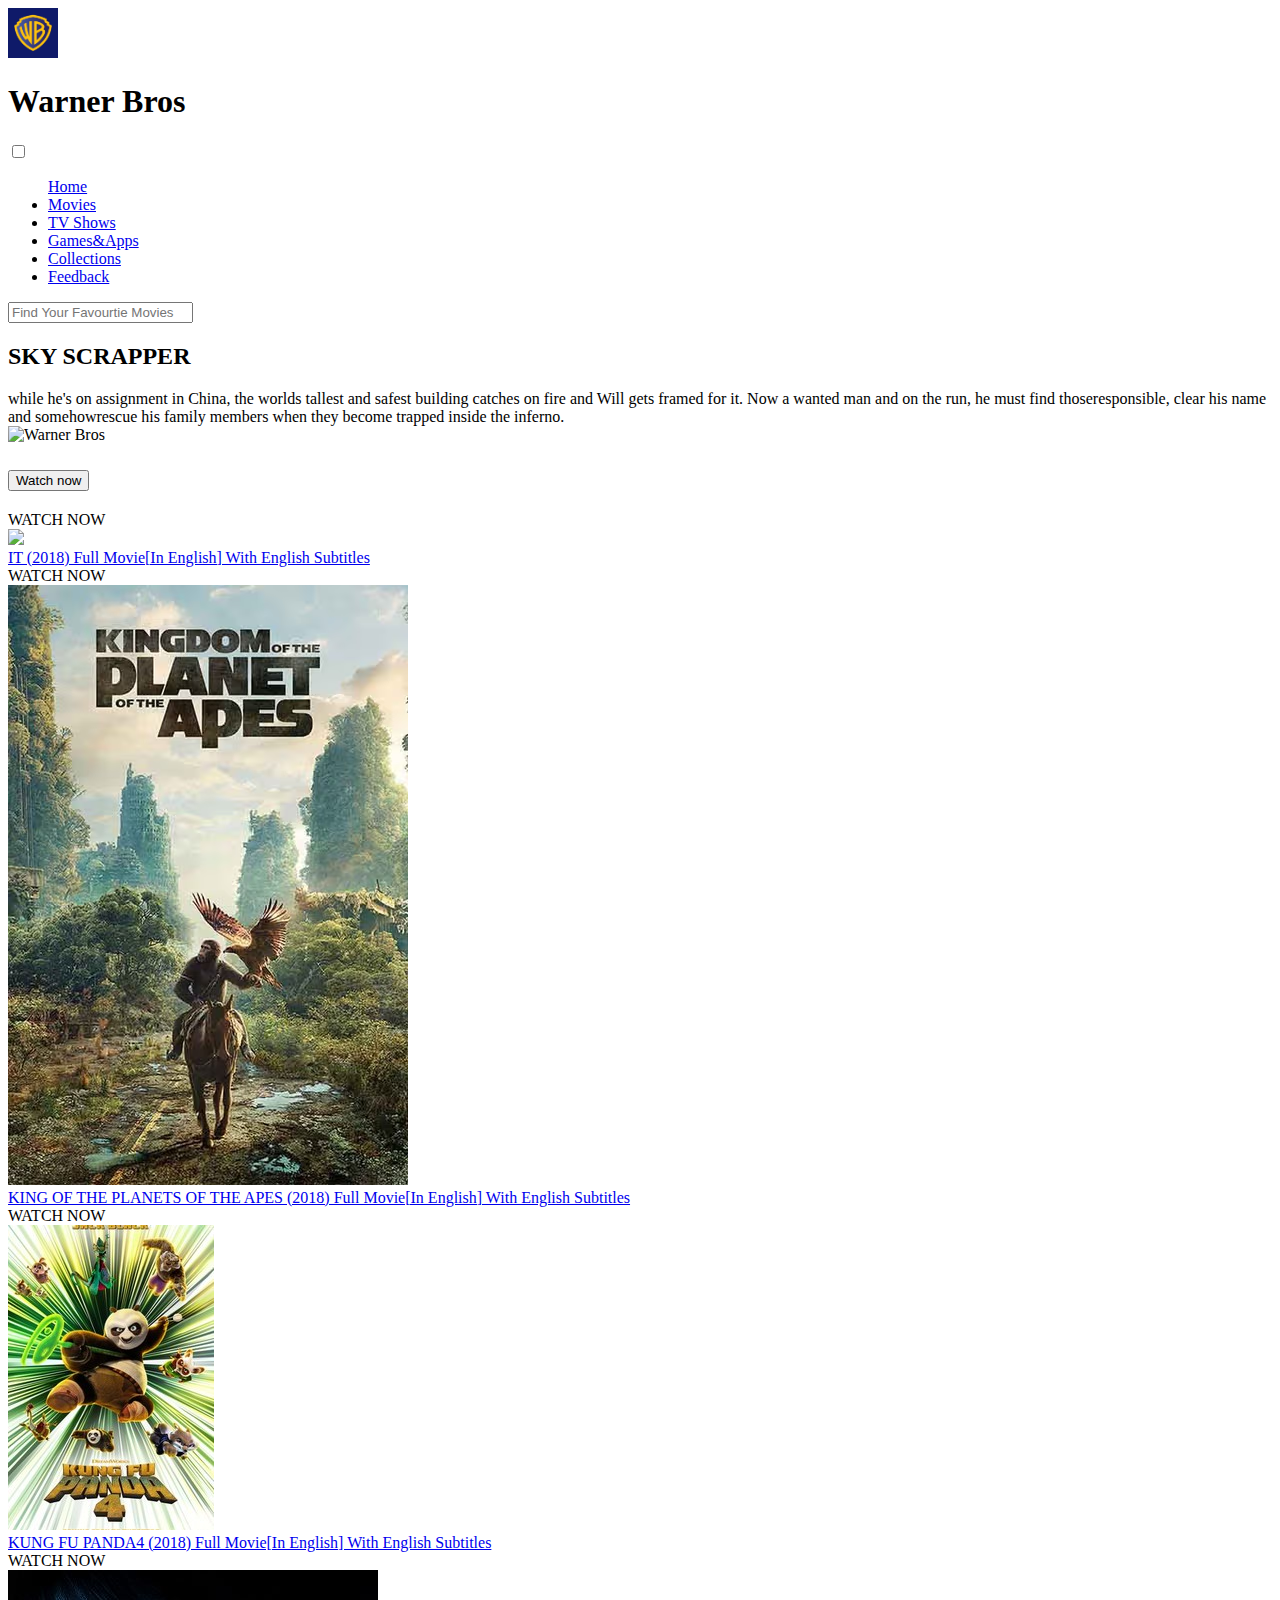
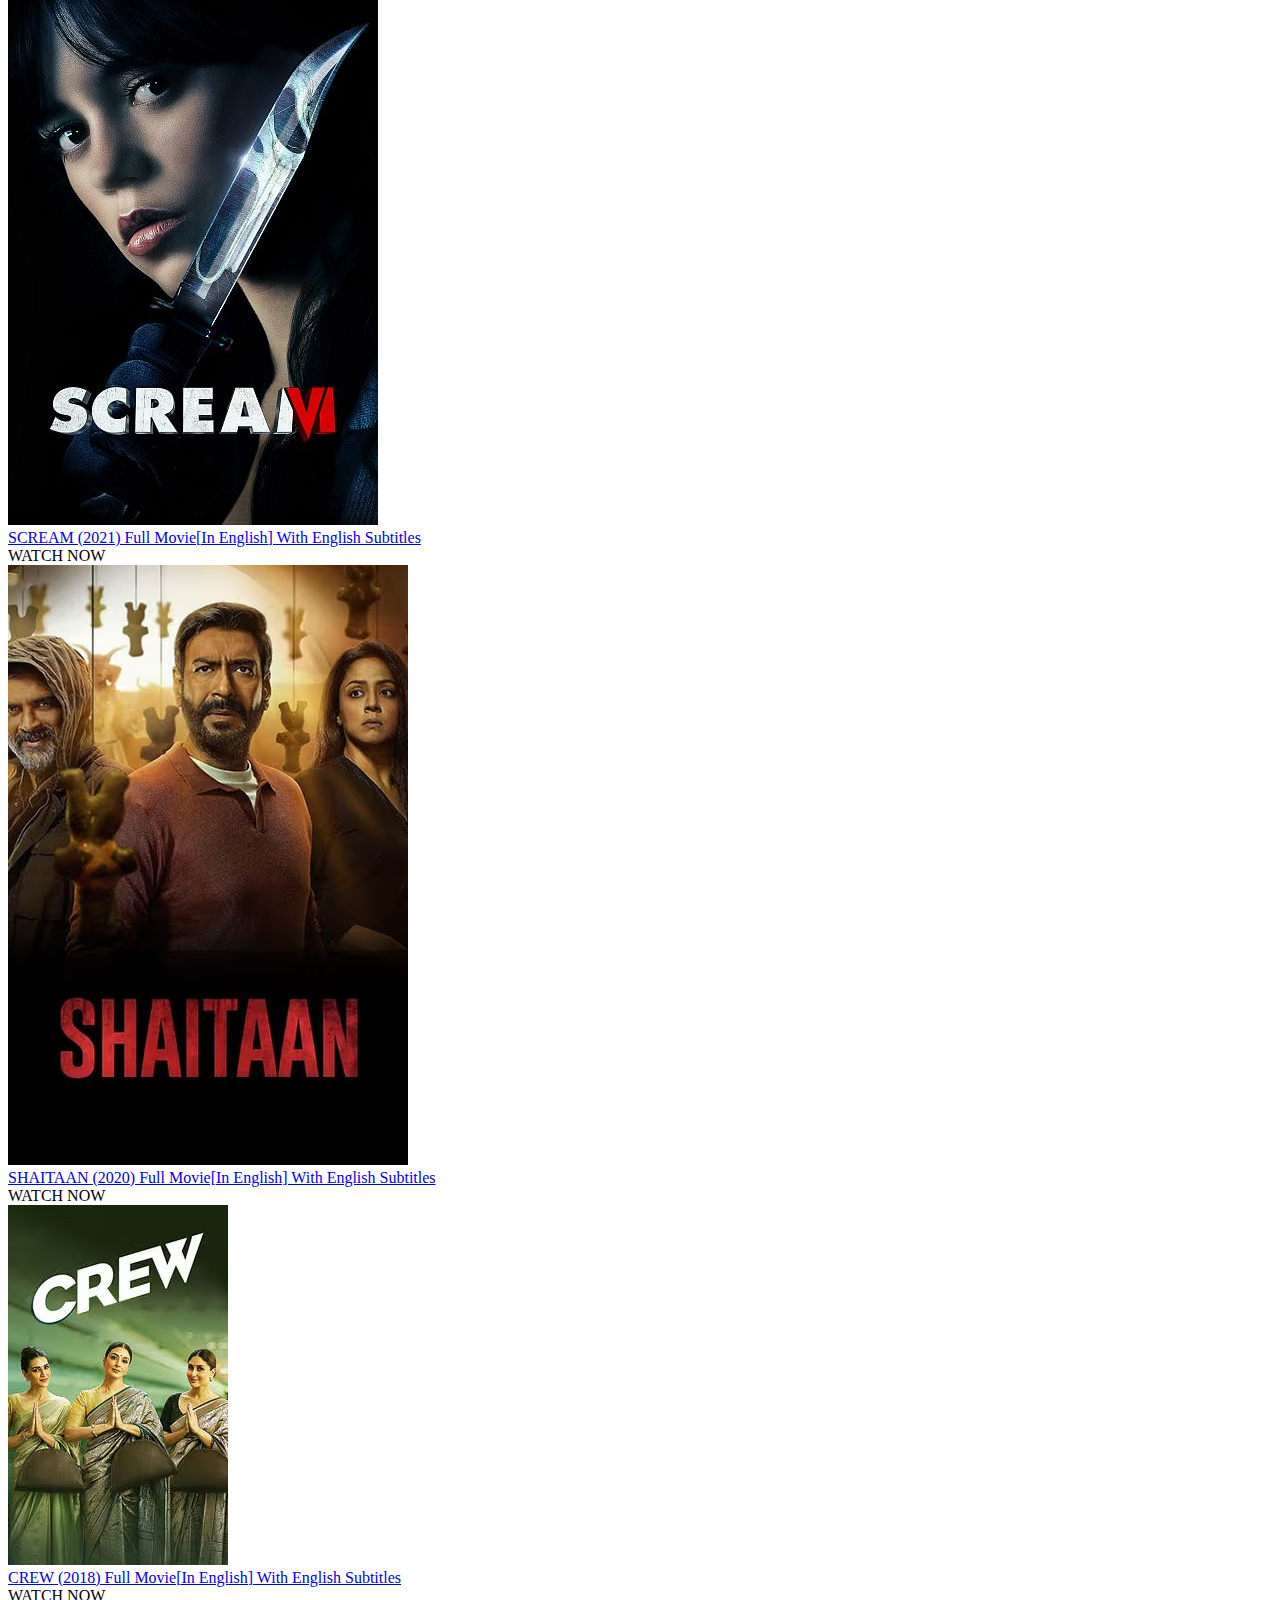
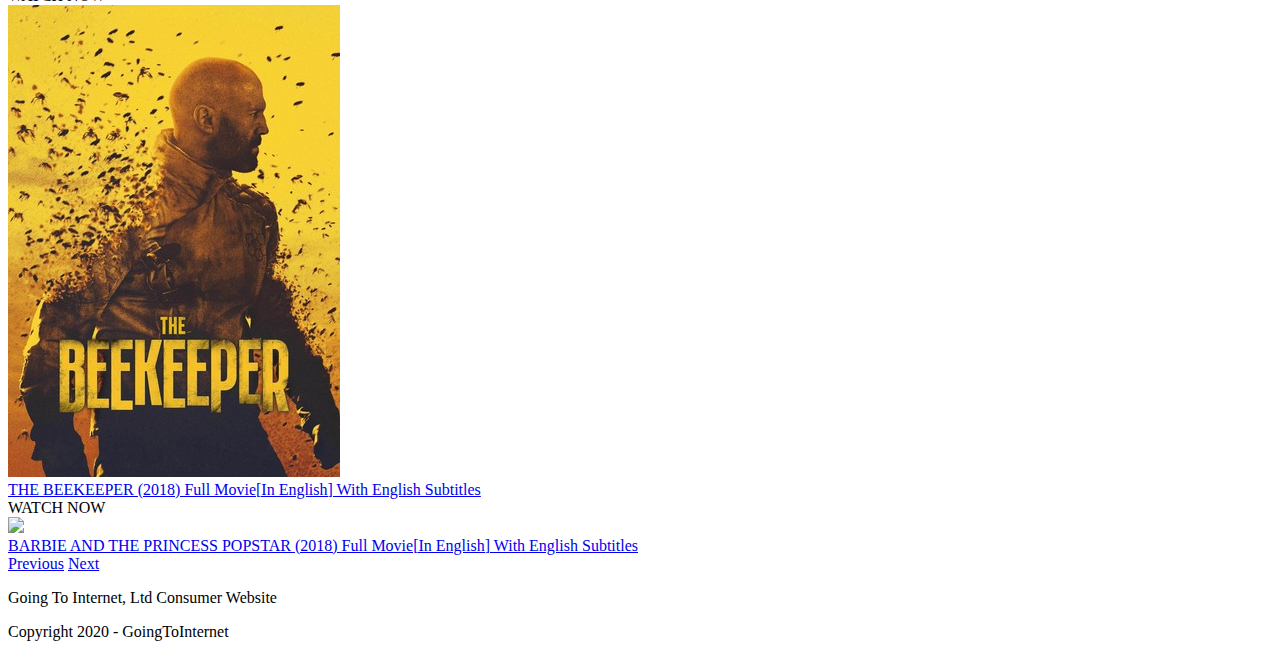
==== index.html @ aecf3b8f "Add files via upload" ====
<!DOCTYPE html>
<html lang="en">
<head>
    <meta charset="UTF-8">
    <link rel="stylesheet" href="stylesheet.css">
    <link rel="shortcut icon" href="logo.jpeg">
    <meta name="viewport" content="width=device-width, initial-scale=1.0">
    <title>Warner Bros</title>
</head>
<body>
    <!--navigation-------------->
    <nav>
        <!--logo--------------->
        <a href="#" class="logo">
            <img src="logo.jpeg" height="50">
        </a>
        <h1>Warner Bros</h1>

        <!--menu--btn----------------->
        <input type="checkbox" class="menu-btn" id="menu-btn"/>
        <label class="menu-icon" for="menu-btn">
            <span class="nav-icon"></span>
        </label>
        <!--menu-------------->
        <ul class="menu">
            <a class="active" href="index1.html">Home</a></li>
            <li><a href="movies.html">Movies</a></li>
            <li><a href="tv_shows.html">TV Shows</a></li>
            <li><a href="games_and_apps.html">Games&Apps</a></li>
            <li><a href="collections.html">Collections</a></li>
            <li><a href="feedback.html">Feedback</a></li>
        </ul>
        <!--search------------->
        <div class="search">
            <input type="text" placeholder="Find Your Favourtie Movies"/>
            <!--search-icon----------->
            <i class="fas fa-search"></i>
        </div>
        
    </nav>
    
    <!--movies---------------------------->

<!-- Image header -->
<div class="overlay-text">
    <h2 class="overlay-text-title">SKY SCRAPPER</h2>  <div class="overlay-text-content">  while he's on assignment in China, the worlds tallest and safest building catches on fire  
      and Will gets framed for it. Now a wanted man and on the run, he must find thoseresponsible,
      clear his name and somehowrescue his family members when they become  
      trapped inside the inferno. 
    </div>
  </div>

         
      
    <img class="Sky scrapper" src="pic700.jpeg" alt="Warner Bros" width="1400" height="650">
        
      <h2><button class="w3-button w3-white w3-padding-large w3-large w3-opacity w3-hover-opacity-off" onclick="document.getElementById('now playing').style.display='block'">Watch now</button></h2>
    </div>
</header>


   
    <section id="movies-list">
        <!--box-1------------------------>
        <div class="movies-box">
            <!--img------------>
            <div class="movies-img">
                <div class="quality">WATCH NOW</div>
                <img src="pic9.jpeg">
            </div>
            <!--text--------->
            <a href="https://youtu.be/xKJmEC5ieOk?si=CEAg1UDfW_TVYix8">
                IT (2018) Full Movie[In English] With English Subtitles 
            </a>
        </div>
         <!--box-2------------------------>
         <div class="movies-box">
            <!--img------------>
            <div class="movies-img">
                <div class="quality">WATCH NOW</div>
                <img src="pic120.jpeg">
            </div>
            <!--text--------->
            <a href="https://youtu.be/XtFI7SNtVpY">
                KING OF THE PLANETS OF THE APES (2018) Full Movie[In English] With English Subtitles 
            </a>
        </div>
         <!--box-3------------------------>
         <div class="movies-box">
            <!--img------------>
            <div class="movies-img">
                <div class="quality">WATCH NOW</div>
                <img src="pic121.jpeg">
            </div>
            <!--text--------->
            <a href="https://youtu.be/_inKs4eeHiI?si=r_LCLreM0QMHwBtn">
                KUNG FU PANDA4 (2018) Full Movie[In English] With English Subtitles 
            </a>
        </div>
         <!--box-4------------------------>
         <div class="movies-box">
            <!--img------------>
            <div class="movies-img">
                <div class="quality">WATCH NOW</div>
                <img src="pic124.jpeg">
            </div>
            <!--text--------->
            <a href="https://youtu.be/beToTslH17s?si=_YmzrtkJqgESk-26">
                SCREAM (2021) Full Movie[In English] With English Subtitles 
            </a>
        </div>
         <!--box-5------------------------>
         <div class="movies-box">
            <!--img------------>
            <div class="movies-img">
                <div class="quality">WATCH NOW</div>
                <img src="pic123.jpeg">
            </div>
            <!--text--------->
            <a href="https://youtu.be/BwijcZVL7_g?si=bzxP9hBZYshG45Jr">
                SHAITAAN (2020) Full Movie[In English] With English Subtitles 
            </a>
        </div>
         <!--box-6------------------------>
         <div class="movies-box">
            <!--img------------>
            <div class="movies-img">
                <div class="quality">WATCH NOW</div>
                <img src="pic125.jpeg">
            </div>
            <!--text--------->
            <a href="https://youtu.be/3uvfq4Cu8R8?si=z6AcjjpFJoxKxQ3o">
                CREW (2018) Full Movie[In English] With English Subtitles  
            </a>
        </div>
         <!--box-7------------------------>
         <div class="movies-box">
            <!--img------------>
            <div class="movies-img">
                <div class="quality">WATCH NOW</div>
                <img src="pic127.jpeg">
            </div>
            <!--text--------->
            <a href="https://youtu.be/SzINZZ6iqxY?si=F36zBvvUBDCZxayn">
                THE BEEKEEPER (2018) Full Movie[In English] With English Subtitles  
            </a>
        </div>
         <!--box-8------------------------>
         <div class="movies-box">
            <!--img------------>
            <div class="movies-img">
                <div class="quality">WATCH NOW</div>
                <img src="pic100.jpg">
            </div>
            <!--text--------->
            <a href="https://youtu.be/lTCqkFNs8b8?si=sl-nR9Te7Dhs7YZi">
                BARBIE AND THE PRINCESS POPSTAR (2018) Full Movie[In English] With English Subtitles 
            </a>
        </div>
    </section>
<!--btns--------------->
    <div class="btns">
        <a href="#">Previous</a>
        <a href="movies.html">Next</a>
    </div>
    <!--footer------------------>
    <footer>
        <p>Going To Internet, Ltd Consumer Website</p>
        <p>Copyright 2020 - GoingToInternet</p>
    </footer>
</body>
</html>
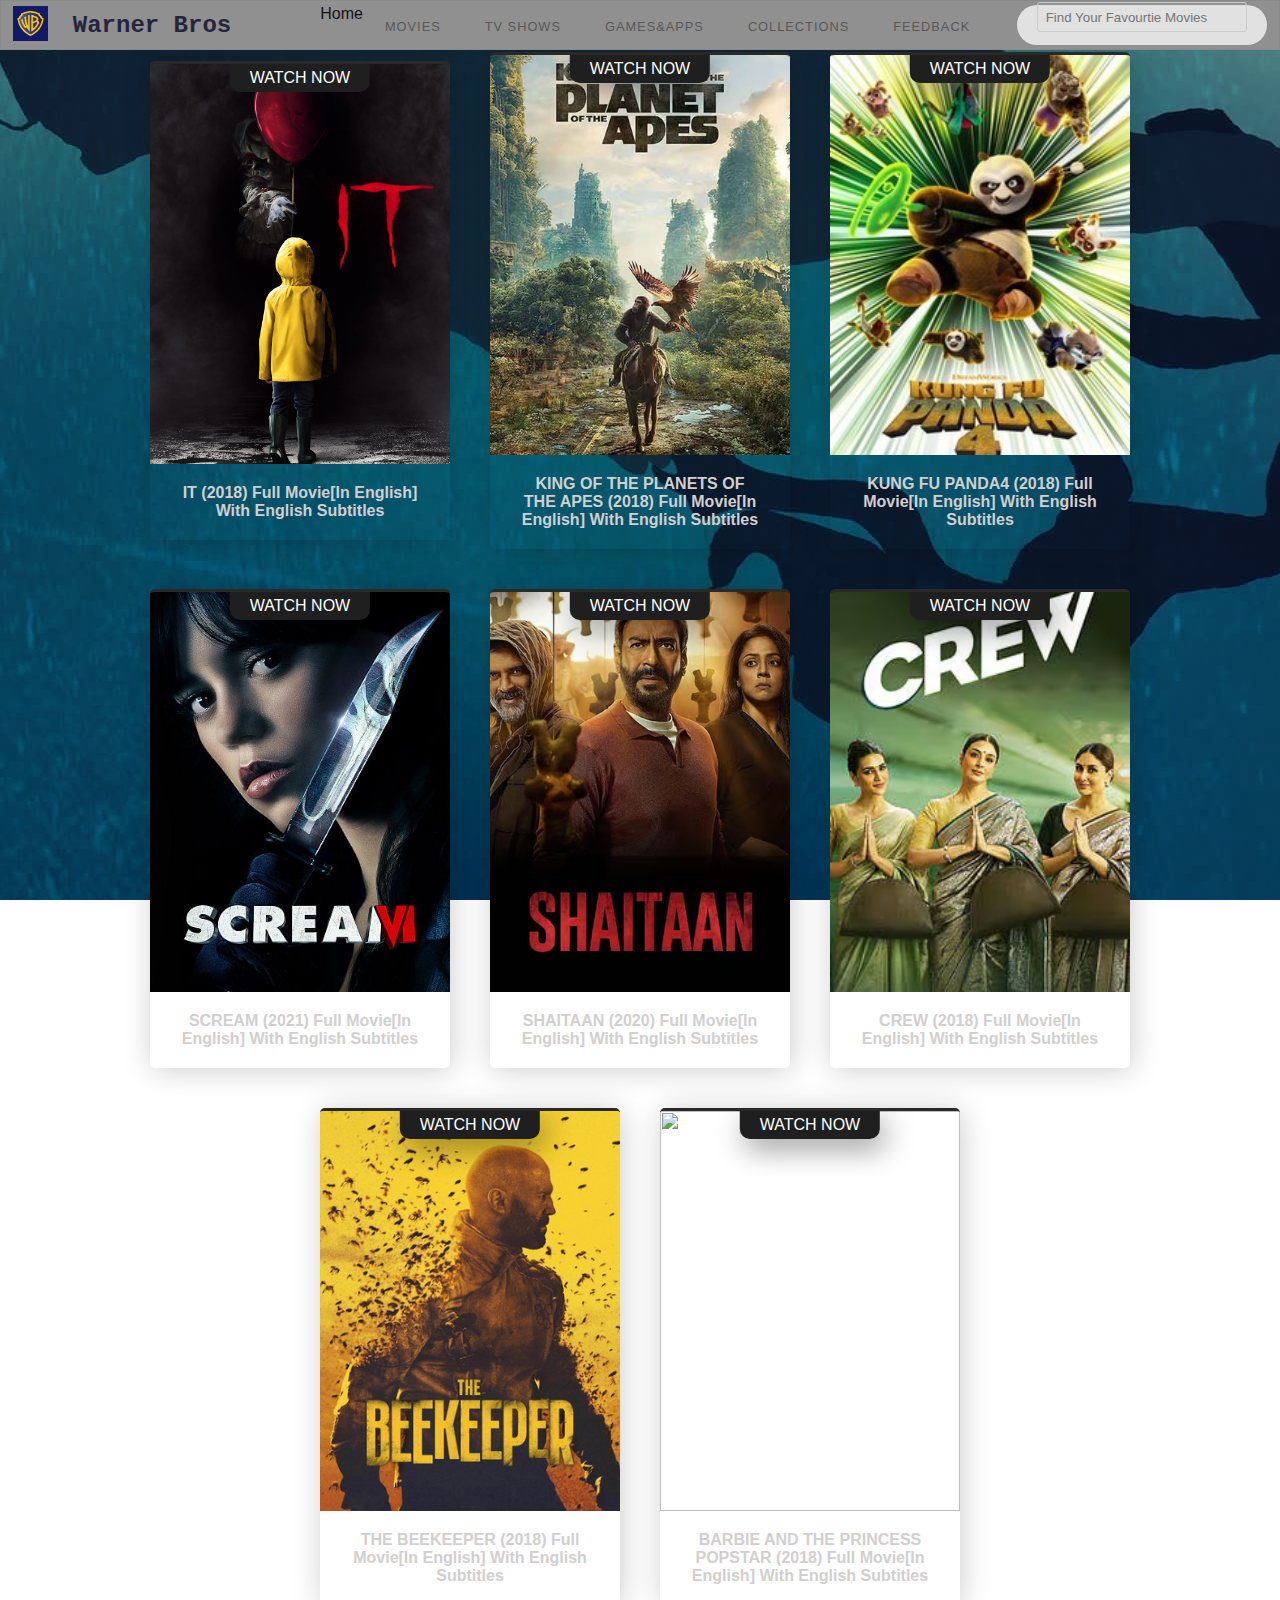
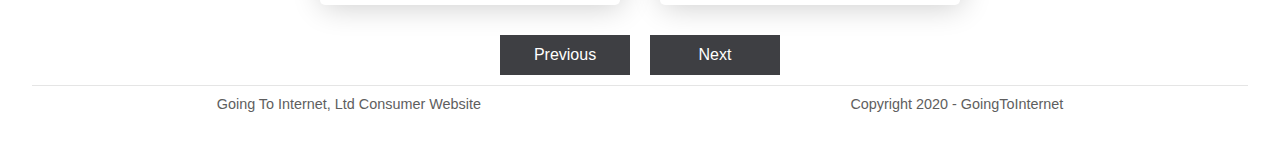
==== commit ded5662f: "Add files via upload" ====
--- a/index.html
+++ b/index.html
@@ -41,23 +41,6 @@
     </nav>
     
     <!--movies---------------------------->
-
-<!-- Image header -->
-<div class="overlay-text">
-    <h2 class="overlay-text-title">SKY SCRAPPER</h2>  <div class="overlay-text-content">  while he's on assignment in China, the worlds tallest and safest building catches on fire  
-      and Will gets framed for it. Now a wanted man and on the run, he must find thoseresponsible,
-      clear his name and somehowrescue his family members when they become  
-      trapped inside the inferno. 
-    </div>
-  </div>
-
-         
-      
-    <img class="Sky scrapper" src="pic700.jpeg" alt="Warner Bros" width="1400" height="650">
-        
-      <h2><button class="w3-button w3-white w3-padding-large w3-large w3-opacity w3-hover-opacity-off" onclick="document.getElementById('now playing').style.display='block'">Watch now</button></h2>
-    </div>
-</header>
 
 
    
--- a/stylesheet.css
+++ b/stylesheet.css
@@ -0,0 +1,460 @@
+body{
+    margin:0px;
+    padding: 0px;
+    font-family: 'Franklin Gothic Medium', 'Arial Narrow', Arial, sans-serif;
+    background-image: url("pic600.jpeg");
+    background-position: center;
+    background-attachment: fixed;
+    
+}
+
+*{
+    box-sizing: border-box;
+}
+ul{
+    list-style: none;
+}
+a{
+    text-decoration: none;
+}
+nav{
+    display: flex;
+    justify-content: space-around;
+    align-items: center;
+    height: 50px;
+    width:100%;
+    border:1px solid rgba(0,0,0,0.04);
+    background-color: #909090;
+    position: fixed;
+    left: 0;
+    top: 0;
+    z-index: 100;
+}
+.logo img{
+    height: 35px;
+    
+}
+
+h1{
+    font-family: 'Courier New', Courier, monospace;
+    color: rgb(37, 37, 62);
+    text-size-adjust: 20px;
+}
+nav .menu{
+    display: flex;
+}
+nav .menu li a{
+    height: 40px;
+    line-height: 43px;
+    margin: 0px;
+    padding: 0px 22px;
+    display: flex;
+    font-size: 0.8rem;
+    text-transform: uppercase;
+    font-weight: 500;
+    color:#585858;
+    letter-spacing: 1px;
+}
+.search{
+    width:250px;
+    height: 40px;
+    background-color: rgba(245,245,245,0.8);
+    display: flex;
+    justify-content: center;
+    align-items: center;
+    border-radius: 20px;
+    padding: 0px 20px;
+}
+.search input{
+    width:100%;
+    height: 30px;
+    border:none;
+    outline: none;
+    background-color: transparent;
+}
+.search i{
+    color:#3a3a3a;
+}
+nav .menu li a:hover{
+    background-color: #242424;
+    color:#ffffff;
+    box-shadow: 5px 10px 30px rgba(53,53,53,0.1);
+    transition: all ease 0.2s;
+}
+.active{
+    color: rgb(20, 18, 18);
+}
+
+#main{
+    padding-top: 80px;
+    background-color: #ffffff;
+    display: inline;
+}
+.showcase-box{
+    width:430px;
+    height: 250px;
+    box-shadow: 5px 15px 30px rgba(0,0,0,0.3);
+    border-radius: 10px;
+    margin:0px 20px 10px 20px;
+    overflow: hidden;
+    display: flex;
+}
+.showcase-box img{
+    width:100%;
+    height: 100%;
+    object-fit: cover;
+    object-position: top;
+    position: relative;
+}
+.showcase-heading{
+    padding-left: 30px;
+    font-weight: 500;
+    letter-spacing: 1px;
+    text-transform: uppercase;
+    font-size: 1.2rem;
+    color: #1a1a1a;
+}
+.cs-hidden{
+    overflow: visible !important;
+}
+#latest{
+    border-top: 1px solid rgba(53,53,53,0.1);
+}
+.latest-heading{
+    margin: 30px 30px 0px 30px;
+    font-weight: 500;
+    font-size: 1.3rem;
+}
+.latest-box{
+    display: flex;
+    flex-direction: column;
+    align-items: center;
+    box-shadow: 2px 2px 30px rgba(0,0,0,0.2);
+    margin: 20px 10px;
+    border-radius: 10px;
+    overflow:hidden;
+    width:200px;
+    background-color: #ffffff;
+}
+.latest-b-img{
+    width:100%;
+    height: 270px;
+}
+.latest-b-img img{
+    width: 100%;
+    height: 100%;
+    object-fit: cover;
+}
+.latest-b-text strong{
+    color:#3a3a3a;
+    margin: 0px;
+}
+.latest-b-text{
+    width:100%;
+    display: flex;
+    justify-content: center;
+    align-items: center;
+    flex-direction: column;
+    margin: 10px;
+}
+.latest-b-text p{
+    color:#979797;
+    margin: 0px;
+}
+.movies-heading h2{
+    font-weight: 400;
+    margin: 0px;
+    padding: 1px 20px;
+    background-color: rgba(0,0,0,0.01);
+    border: 1px solid rgba(0,0,0,0.06);
+    font-size: 1.7rem;
+    letter-spacing: 1px;
+    text-transform: uppercase;
+    width: 100%;
+}
+.movies-heading{
+    display: flex;
+    margin:0px 2%;
+}
+.movies-box{
+    width:300px;
+    display: flex;
+    justify-content: space-between;
+    align-items: center;
+    flex-direction: column;
+    box-shadow: 2px 2px 30px rgba(0,0,0,0.2);
+    margin: 20px;
+    border-radius: 5px;
+    overflow: hidden;
+    border-top: 3px solid #292929;
+}
+.movies-img{
+    width:100%;
+    height: 400px;
+    position: relative;
+}
+.movies-img img{
+    width: 100%;
+    height: 100%;
+    object-fit: cover;
+}
+.movies-box a{
+    text-align:center;
+    display: block;
+    font-weight: 600;
+    display: -webkit-box;
+    max-width: 80%;
+    -webkit-line-clamp: vertical;
+    overflow: hidden;
+    text-overflow: ellipsis;
+    color: rgb(210, 207, 207);
+    margin: 20px;
+}
+.movies-box:hover{
+    transform: translateY(-10px);
+    transition: all ease 0.2s;
+}
+#movies-list{
+    display: flex;
+    justify-content: center;
+    align-items: center;
+    flex-wrap: wrap;
+}
+.quality{
+    position: absolute;
+    top: 0px;
+    left: 50%;
+    transform: translateX(-50%);
+    background-color: #1f1f1f;
+    color: #ffffff;
+    padding: 5px 20px;
+    font-weight: 500;
+    border-radius: 0px 0px 10px 10px;
+    box-shadow: 5px 10px 30px rgba(0,0,0,0.4);
+}
+.btns{
+    display: flex;
+    justify-content: center;
+    align-items: center;
+}
+.btns a{
+    width: 130px;
+    height: 40px;
+    border:none;
+    outline: none;
+    color: #ffffff;
+    background-color: #3e3f43;
+    margin: 10px;
+    display: flex;
+    justify-content: center;
+    align-items: center;
+    font-size: 1rem;
+}
+.btns a:hover{
+    background-color: #83858b;
+}
+footer{
+    display: flex;
+    justify-content: space-around;
+    align-items: center;
+    border-top: 1px solid rgba(0,0,0,0.1);
+ 
+}
+footer p{
+    color:#5e5e5e;
+    margin: 10px 0px;
+    font-size: 0.9rem;
+}
+nav .menu-btn{
+    display: none;
+}
+@media(max-width:1100px){
+    nav{
+        justify-content: space-between;
+        height: 70px;
+        padding: 0px 10px;
+    }
+    nav .menu{
+       display: none;
+        position: absolute;
+        top: 65px;
+        left: 0px;
+        background: #fff;
+        border-bottom:4px solid #242424;
+        width:100%;
+        padding:0px;
+        margin:0px;
+    }
+    .menu li{
+        width:100%;
+    }
+    nav .menu li a{
+        width: 100%;
+        height: 40px;
+        align-items: center;
+        margin: 0px;
+        padding:25px;
+        border:1px solid rgba(38,38,38,0.03);
+    }
+ 
+    nav .menu-icon{
+        cursor: pointer;
+        float: right;
+        padding:28px 20px;
+        position: relative;
+        user-select: none;
+        display: block;
+    }
+    nav .menu-icon .nav-icon{
+        background-color: #333333;
+        display: block;
+        height: 2px;
+        position: relative;
+        transition: background 0.2s ease-out;
+        width: 18px;
+    }
+    nav .menu-icon .nav-icon:before,
+    nav .menu-icon .nav-icon:after{
+        background: #333333;
+        content: '';
+        display: block;
+        height: 100%;
+        position: absolute;
+        transition: all ease-out 0.2s;
+        width: 100%;
+    }
+    nav .menu-icon .nav-icon:before{
+        top:5px;
+    }
+    nav .menu-icon .nav-icon:after{
+        top:-5px;
+    }
+    nav .menu-btn:checked ~ .menu-icon .nav-icon{
+        background: transparent;
+ 
+    }
+    nav .menu-btn:checked ~ .menu-icon .nav-icon:before{
+        transform: rotate(-45deg);
+        top: 0;
+    }
+    nav .menu-btn:checked ~ .menu-icon .nav-icon:after{
+        transform: rotate(45deg);
+        top: 0;
+    }
+    nav .menu-btn{
+        display: none;
+    }
+    nav .menu-btn:checked ~ .menu{
+        display: block;
+    }
+}
+@media(max-width:680px){
+    .showcase-box{
+        max-width: 300px;
+        height: 180px;
+        margin: 10px;
+    }
+    .latest-box{
+        width:190px;
+        margin: 20px 5px;
+    }
+    .movies-box{
+        flex-direction: row;
+        width:90%;
+        border: 1px solid rgba(0,0,0,0.2);
+    }
+    .movies-box a{
+        width:65%;
+    }
+    footer{
+        justify-content: space-between;
+        padding:0px 20px;
+        text-align: center;
+    }
+}
+@media(max-width:440px){
+    .movies-box a,.movies-box{
+        width: 100%;
+    }
+    .movies-box{
+        flex-direction: column;
+    }
+    .logo img{
+        height: 30px;
+    }
+    .search{
+        width: 90%;
+        height: 40px;
+    }
+}
+
+
+
+body {
+  font-family: Arial, sans-serif;
+  margin: 2rem;
+}
+
+h1 {
+  text-align: center;
+  font-size: 1.5rem;
+  margin-bottom: 1rem;
+}
+
+p {
+  text-align: center;
+  color: #666;
+  margin-bottom: 1rem;
+}
+
+form {
+  border: 1px solid rgb(113, 111, 111);
+  padding: 1rem;
+  border-radius: 5px;
+  background-color: #f5f5f5;
+}
+
+label {
+  display: block;
+  margin-bottom: 0.5rem;
+  font-weight: bold;
+}
+
+input[type="text"], textarea {
+  width: 100%;
+  padding: 0.5rem;
+  border: 1px solid #ccc;
+  border-radius: 3px;
+  margin-bottom: 1rem;
+}
+
+textarea {
+  height: 10rem;
+}
+
+input[type="radio"] {
+  margin-right: 0.5rem;
+}
+
+button {
+  background-color: #606060; / Gray*/
+  border: none;
+  color: white;
+  padding: 0.8rem 1.5rem;
+  text-align: center;
+  text-decoration: none;
+  display: inline-block;
+  font-size: 16px;
+  margin-top: 1rem;
+  cursor: pointer;
+  border-radius: 5px;
+}
+
+button:hover {
+  background-color: #45A049; /* Green hover */
+}
+.picture{
+    height: 300px;
+    width: 100%;
+}
+
